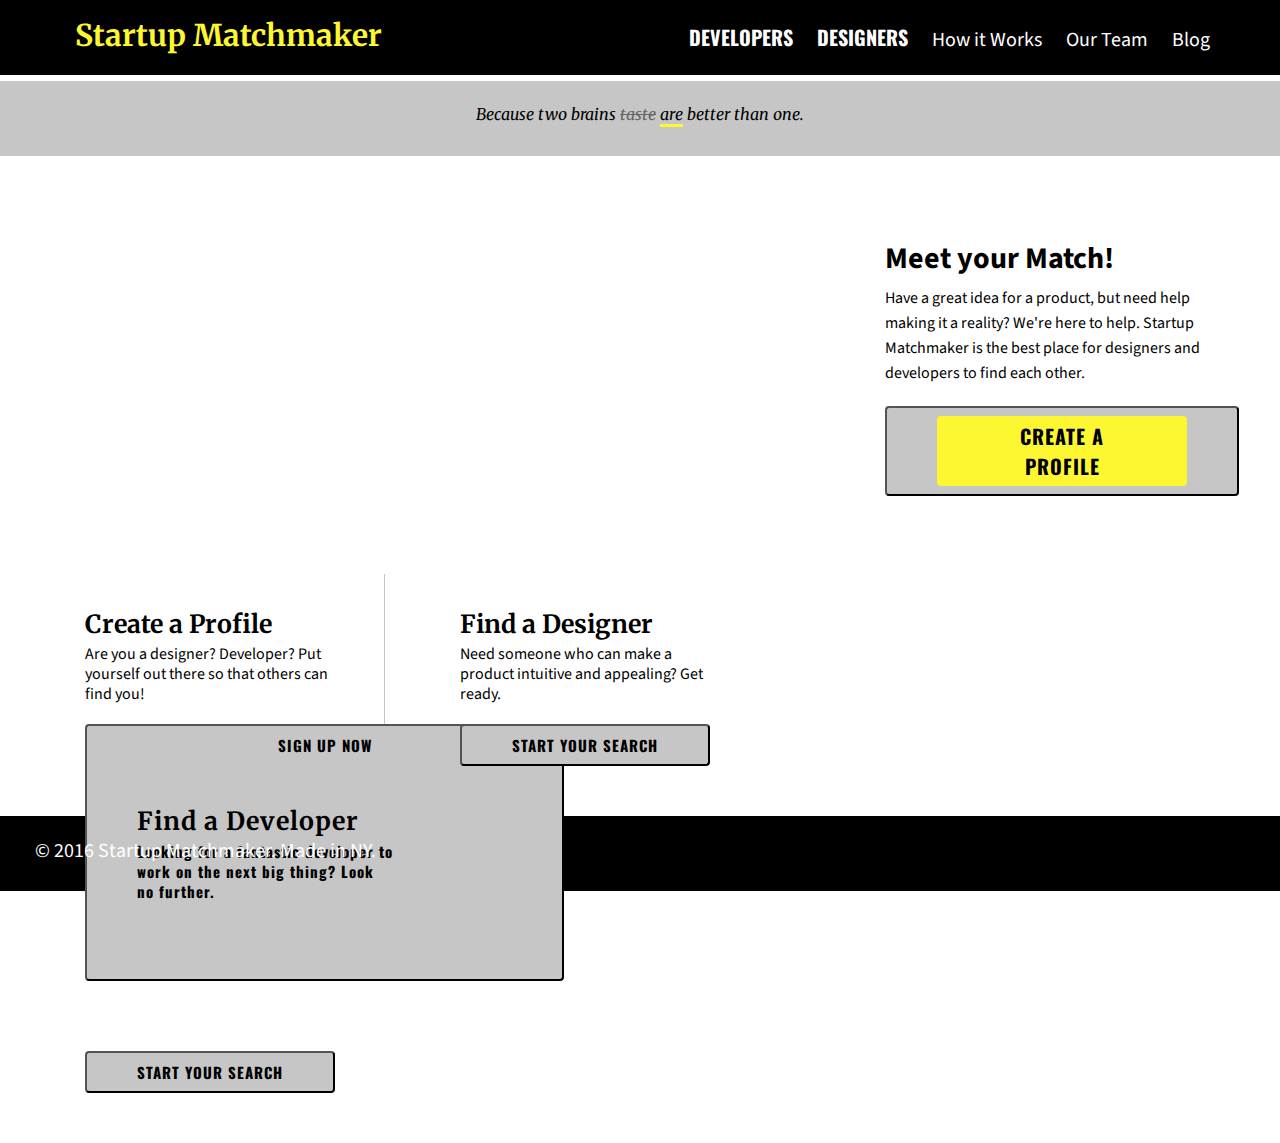
==== Index.html @ 335f606e "Need Help. (Will revise at office hours-or class?)" ====
<!DOCTYPE html>
<html>
<head>
	<meta name="Title" content="Startup Matchmaker"/>
	<meta name="Keywords" content="matchmaker"/>
	<meta name="Author" content="Kelley Vaughn-Kauffman"/>
	
	<title>Startup Matchmaker</title>
	
	<link type="text/css" rel="stylesheet" href="css/normalize.css"/>
	<link type="text/css" rel="stylesheet" href="css/reset.css"/>
	<link href='https://fonts.googleapis.com/css?family=Source+Sans+Pro:400,700' rel='stylesheet' type='text/css'>
	<link href='https://fonts.googleapis.com/css?family=Merriweather:700,700italic' rel='stylesheet' type='text/css'>
	<link href='https://fonts.googleapis.com/css?family=Oswald:700' rel='stylesheet' type='text/css'>
	<link type="text/css" rel="stylesheet" href="css/style.css"/>
</head>

<body>
	<div class="homepage">
	<header>
		<div class="logo">Startup Matchmaker</div>
		<nav>
 		<div class="nav_container">
 			<ul>
 				<li class="navs_bold"><a href="pages/developers.html">DEVELOPERS</a></li>
 				<li class="navs_bold"><a href="pages/designers.html">DESIGNERS</a></li>
 				<li class="navs_normal"><a href="pages/how_it_works.html">How it Works</a></li>
 				<li class="navs_normal"><a href="pages/our_team.html">Our Team</a></li>
 				<li class="navs_normal"><a href="pages/blog.html">Blog</a></li>
 			</ul>
 		</div>
 	</header>

 	<div class="yellow_line"></div>
		<div class="tagline">Because two brains <span id="taste">taste</span> <span id="are">are</span> better than one.</div>

<div class="middle_section">
		<div class="meet_your_match">
		<h2>Meet your Match!</h2>
		Have a great idea for a product, but need help<br/> making it a reality? We're here to help. Startup<br/> Matchmaker is the best place for designers and developers to find each other. 
		<button><div class="create_profile">CREATE A PROFILE</div></button>
		</div>
</div>

	
		<!-- <div class="three-col-box-1">
			<p>Create a Profile</p>
			Are you a designer? Developer? Put<br/> yourself out there so that others can<br/> find you!
			<br/>
				<button><div id="signup">SIGN UP NOW</div>
				</button>

		<div class="three-col-box-2">
			<p>Find a Developer</p>
			Looking for a fantastic developer to<br/> work on the next big thing? Look<br/> no further.
			<br/>
				<button><div id="start-search">START YOUR SEARCH</button></div>

		<div class="three-col-box-3">
			<p>Find a Designer</p>
			Need someone who can make a<br/> product intuitive and appealing? Get<br/> ready.
			<br/>
				<button><div id="start-search">START YOUR SEARCH</button></div> -->

<div class="3boxes">
		<div class="box1">
		<p>Create a Profile</p>
		Are you a designer? Developer? Put<br/> yourself out there so that others can<br/> find you!
		<br/>
		<button><div id="signup" href="">SIGN UP NOW</div>

		<div class="box2">
		<p>Find a Developer</p>
		Looking for a fantastic developer to<br/> work on the next big thing? Look<br/> no further.
		<br/>
		<button>START YOUR SEARCH</button>
		</div>

		<div class="box3">
		<p>Find a Designer</p>
		Need someone who can make a<br/> product intuitive and appealing? Get<br/> ready.
		<br/>
		<button>START YOUR SEARCH</button>
		</div>
</div>

<br/>
<footer>&copy; 2016 Startup Matchmaker. Made in NY.</footer>
</body>
</html>
---- css/style.css ----
/*
Project Name: Startup Matchmaker
Author: Kelley Vaughn-Kauffman
Developer @GA in NYC
*/


/******************************************
/* SETUP
/*******************************************/

/* Box Model Hack */
* {
     -moz-box-sizing: border-box; /* Firexfox */
     -webkit-box-sizing: border-box; /* Safari/Chrome/iOS/Android */
     box-sizing: border-box; /* IE */
}

/* Clear fix hack */
.clearfix:after {
     content: ".";
     display: block;
     clear: both;
     visibility: hidden;
     line-height: 0;
     height: 0;
}

.clear {
  clear: both;
}

.fl {
  float: right;
}

.fl {
  float: left;
}

/******************************************
/* ADDITIONAL STYLES
/*******************************************/

.background_color {
  color: #fff;
}

/* HEADER */
  
html {
  text-align: center;
  font-family: 'Source Sans Pro', sans-serif;
}

a {
  text-decoration: none;
  color: white;
}

  a:link {
      color: white;
      text-decoration: none;
  }
  a:hover {
      color: #fdf731;
      text-decoration: none;
  }
  a:visited {
      color: white;
      text-decoration: none;
  }

header {
    width: 100%;
    background-color: #000;
    height: 75px;
    display: inline-block;
}

.logo {
  font-family: merriweather;
  font-size: 30px;
  font-weight: bold;
  color: #fdf731;
  padding-left: 75px;
  padding-top: 20px;
  padding-bottom: 20px;
  float: left;
  text-decoration: none;
}

.nav_container {
  display: inline-block;
  text-align: right;
  color: white;
  font-size: 20px;
  float: right;
  width: 700px;
  padding-right: 50px;
  padding-top: 27px;
  text-decoration: none;
}

a:hover {
  color: #fdf731;
}


#blog {
  background-color: #666666;
  padding: 5px 10px 5px 10px;
}
#designers {
  background-color: #666666;
  padding: 5px 10px 5px 10px;
}
#developers {
  background-color: #666666;
  padding: 5px 10px 5px 10px;
}
#how_it_works {
  background-color: #666666;
  padding: 5px 10px 5px 10px;
}
#our_team {
  background-color: #666666;
  padding: 5px 10px 5px 10px;
}

.navs_bold {
  font-family: oswald;
  font-weight: bold;
  display: inline-block;
  margin-right: 20px;
}

.navs_normal {
  font-family: 'Source Sans Pro', sans-serif;
  font-weight: normal;
  display: inline-block;
  margin-right: 20px;
}

.yellow_line {
  width: 100%;
  height: 8px;
  border-color: #fdf731;
  margin-top: -5px;
}

.tagline {
  width: 100%;
  height: 75px;
  background-color: #c6c6c6;
  color: #000;
  font-family: merriweather;
  font-size: 25px
  font-weight: bold;
  font-style: italic;
  padding-top: 25px;
  box-sizing: 1px 1px 1px #666666;
}
#taste {
  color: #666666;
  text-decoration: line-through;
 }
 #are {
  text-decoration: none;
  border-bottom: 3px;
  border-color: #fdf731;
  border-style: solid;
}

/* MID-SECTION */

.middle_section {
  box-shadow: 5px black;
  background: url('../images/coworking.jpg');
  background-repeat: no-repeat;
  width: 100%;
  height: 400px;
  display: inline-block;
  background-size: cover;
  background-position: center;
}

.meet_your_match {
  width: 400px;
  height: 300px;
  float: right;
  padding: 40px 40px 50px 40px;
  margin-top: 50px;
  margin-right: 35px;
  margin-bottom: 20px;
  background-color: rgba(255,255,255,.85);
  text-align: left;
  line-height: 25px;
}

.create_profile {
  width: 250px;
  font-family: 'oswald', sans-serif;
  font-size: 20px;
  font-weight: bold;
  background-color: #fdf731;
  padding: 5px 50px 5px 50px;
  border-radius: 4px;
  letter-spacing: 1px;
  text-align: center;
}

h2 {
  font-family: 'Source Sans Pro', sans-serif;
  font-weight: bold;
  font-size: 30px;
  padding-bottom: 15px;
}

.box {
  height: 300px;
  color: black;
  font-family: 'Source Sans Pro', sans-serif;
  font-weight: 400;
  font-size: 20px;
}

p {
  font-family: merriweather;
  font-weight: bold;
  font-size: 25px;
  padding-bottom: 10px;
  text-align: left;
}
 
 button {
  text-align: center;
  font-family: 'Oswald', sans-serif;
  font-size: 15px;
  font-weight: 700;
  background-color: #c6c6c6;
  padding: 8px 50px 8px 50px;
  border-radius: 4px;
  margin-top: 20px;
  margin-bottom: 50px;
  letter-spacing: 1px;
}

button:active {
  background-color: #666;
}

#signup {
  padding-right: 15px;
  padding-left: 15px;
}

vertical_2 {
  border-right: 1px solid #c6c6c6;
  height: 200px;
  margin-top: 15px;
  line-height: 20px;
}

.box1 {
  padding-top: 40px;
  width: 300px;
  float: left;
  margin-left: 85px;
  margin-right: 75px;
  text-align: left;
  border-right: 1px solid #c6c6c6;
  height: 200px;
  margin-top: 15px;
  line-height: 20px;
}

.box2 {
  padding-top: 40px;
  width: 300px;
  float: left;
  margin-right: 75px;
  text-align: left;
  border-right: 1px solid #c6c6c6;
  height: 200px;
  margin-top: 15px;
  line-height: 20px;
}

.box3 {
  padding-top: 55px;
  width: 300px;
  float: left;  
  text-align: left;
  line-height: 20px;
}
 
footer {
  height: 75px;
  width: 100%;
  background-color: black;
  color: white;
  font-size: 20px;
  font-family: 'Source Sans Pro', sans-serif;
  text-align: left;
  padding-left: 35px;
  padding-top: 25px;
  margin-top: 10px;
  clear: both;
}

  /* Dev_Grid */

  .user_1 {
    float: left;
    border: solid;
    border-color: white;
    border-width: 5px;
    background-color: #c6c6c6;
    width: 250px;
    height: 450px;
    margin: 25px;
  }
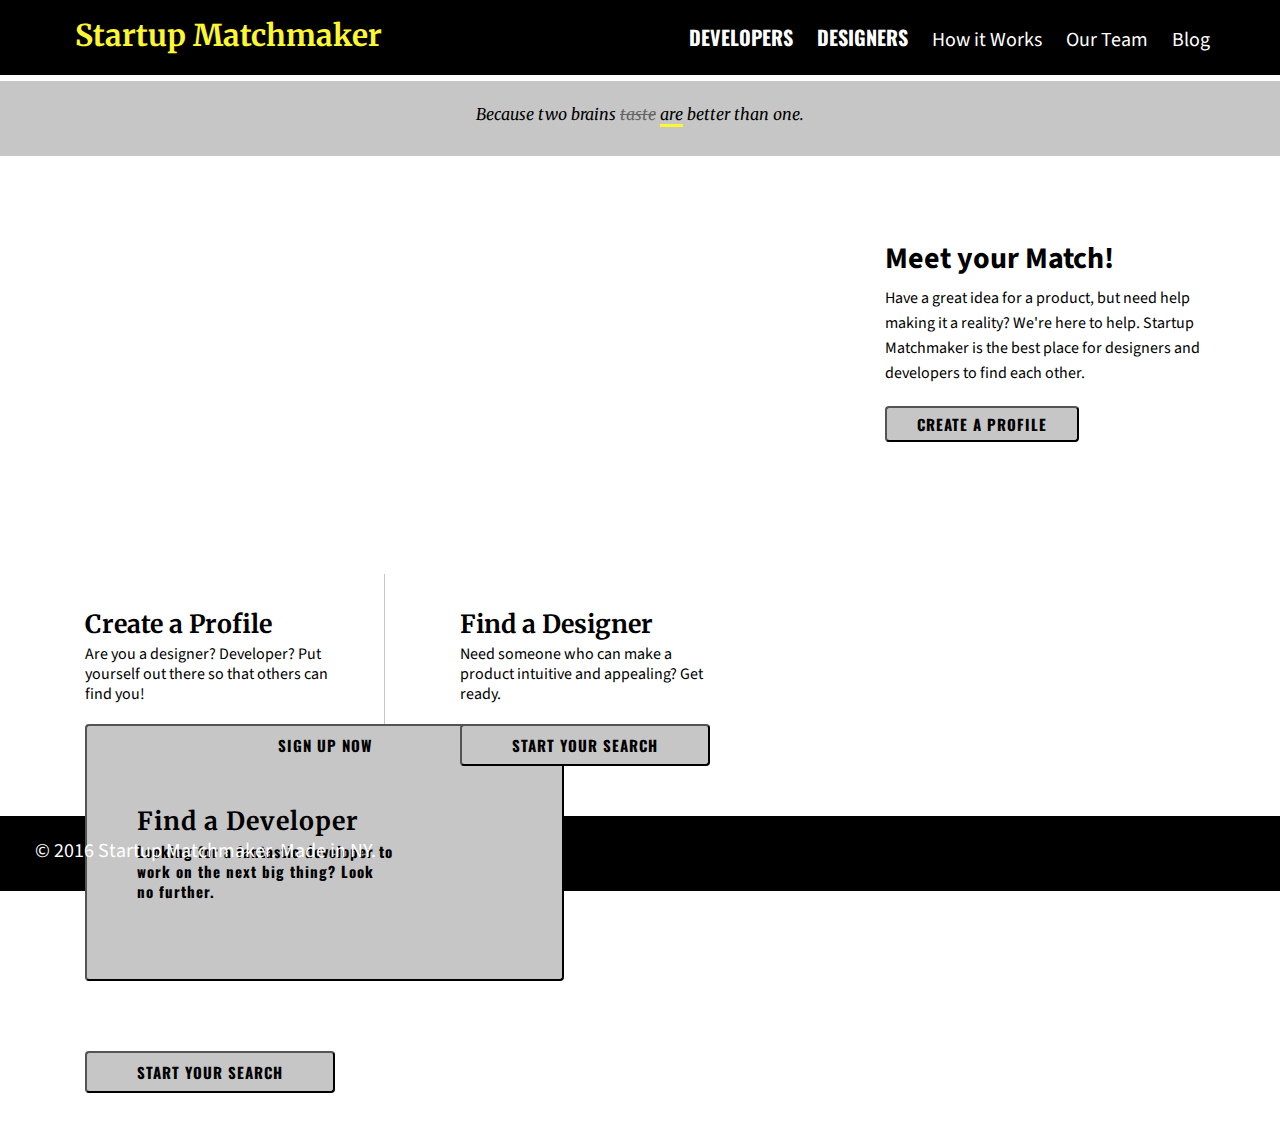
==== commit 6ac63e92: "Link each page (an attempt. need help)" ====
--- a/Index.html
+++ b/Index.html
@@ -19,7 +19,7 @@
 	<div class="homepage">
 	<header>
 		<div class="logo">Startup Matchmaker</div>
-		<nav>
+	<nav>
  		<div class="nav_container">
  			<ul>
  				<li class="navs_bold"><a href="pages/developers.html">DEVELOPERS</a></li>
@@ -38,7 +38,7 @@
 		<div class="meet_your_match">
 		<h2>Meet your Match!</h2>
 		Have a great idea for a product, but need help<br/> making it a reality? We're here to help. Startup<br/> Matchmaker is the best place for designers and developers to find each other. 
-		<button><div class="create_profile">CREATE A PROFILE</div></button>
+		<button class="create_profile">CREATE A PROFILE</button>
 		</div>
 </div>
 
--- a/css/style.css
+++ b/css/style.css
@@ -106,7 +106,6 @@
   color: #fdf731;
 }
 
-
 #blog {
   background-color: #666666;
   padding: 5px 10px 5px 10px;
@@ -199,15 +198,7 @@
 }
 
 .create_profile {
-  width: 250px;
-  font-family: 'oswald', sans-serif;
-  font-size: 20px;
-  font-weight: bold;
-  background-color: #fdf731;
-  padding: 5px 50px 5px 50px;
-  border-radius: 4px;
-  letter-spacing: 1px;
-  text-align: center;
+  padding: 5px 30px 5px 30px;
 }
 
 h2 {
@@ -309,19 +300,6 @@
   clear: both;
 }
 
-  /* Dev_Grid */
-
-  .user_1 {
-    float: left;
-    border: solid;
-    border-color: white;
-    border-width: 5px;
-    background-color: #c6c6c6;
-    width: 250px;
-    height: 450px;
-    margin: 25px;
-  }
-
-
-
-
+
+
+
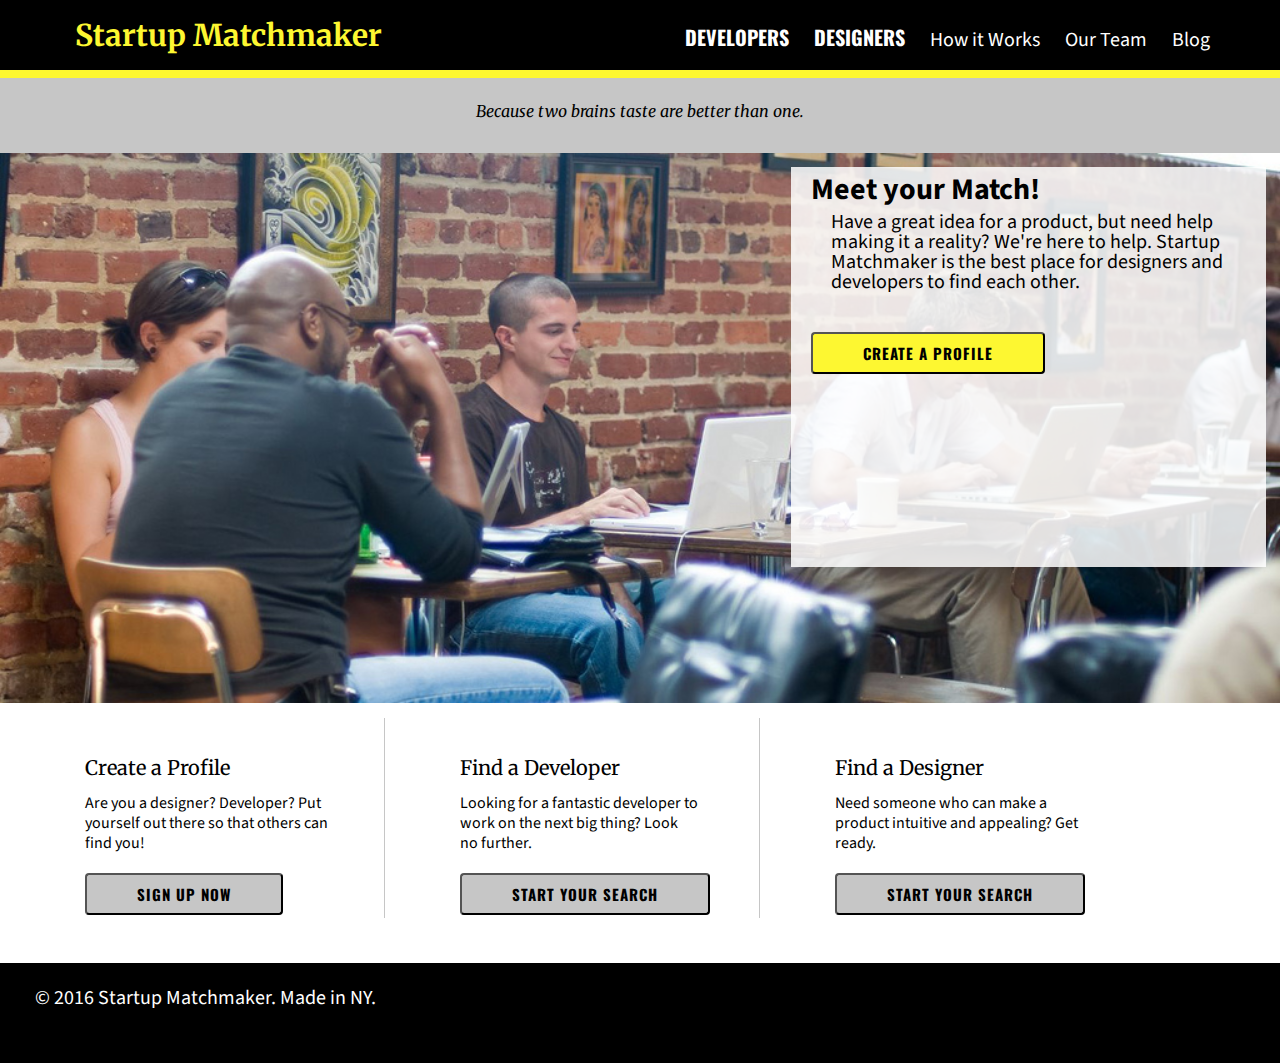
==== commit b6226ea1: "Completed more of the landing page - added other pages" ====
--- a/Index.html
+++ b/Index.html
@@ -1,90 +1,72 @@
-  <!DOCTYPE html>
+    <!DOCTYPE html>
 <html>
 <head>
 	<meta name="Title" content="Startup Matchmaker"/>
 	<meta name="Keywords" content="matchmaker"/>
 	<meta name="Author" content="Kelley Vaughn-Kauffman"/>
-	
 	<title>Startup Matchmaker</title>
-	
-	<link type="text/css" rel="stylesheet" href="css/normalize.css"/>
+	<!-- <link type="text/css" rel="stylesheet" href="css/normalize.css"/> -->
 	<link type="text/css" rel="stylesheet" href="css/reset.css"/>
 	<link href='https://fonts.googleapis.com/css?family=Source+Sans+Pro:400,700' rel='stylesheet' type='text/css'>
 	<link href='https://fonts.googleapis.com/css?family=Merriweather:700,700italic' rel='stylesheet' type='text/css'>
 	<link href='https://fonts.googleapis.com/css?family=Oswald:700' rel='stylesheet' type='text/css'>
 	<link type="text/css" rel="stylesheet" href="css/style.css"/>
 </head>
+<body>
 
-<body>
-	<div class="homepage">
-	<header>
+	
+	<header class="nav_header">
 		<div class="logo">Startup Matchmaker</div>
-	<nav>
- 		<div class="nav_container">
+ 		<nav class="nav_container">
  			<ul>
- 				<li class="navs_bold"><a href="pages/developers.html">DEVELOPERS</a></li>
- 				<li class="navs_bold"><a href="pages/designers.html">DESIGNERS</a></li>
- 				<li class="navs_normal"><a href="pages/how_it_works.html">How it Works</a></li>
- 				<li class="navs_normal"><a href="pages/our_team.html">Our Team</a></li>
- 				<li class="navs_normal"><a href="pages/blog.html">Blog</a></li>
+ 				<li class="navs_bold"><a class="nav_aTags" href="pages/developers.html">DEVELOPERS</a></li>
+ 				<li class="navs_bold"><a class="nav_aTags" href="pages/designers.html">DESIGNERS</a></li>
+ 				<li class="navs_normal"><a class="nav_aTags" href="pages/how_it_works.html">How it Works</a></li>
+ 				<li class="navs_normal"><a class="nav_aTags" href="pages/our_team.html">Our Team</a></li>
+ 				<li class="navs_normal"><a class="nav_aTags" href="pages/blog.html">Blog</a></li>
  			</ul>
- 		</div>
+ 		</nav>
  	</header>
 
- 	<div class="yellow_line"></div>
+<div class="yellow_line"></div>
 		<div class="tagline">Because two brains <span id="taste">taste</span> <span id="are">are</span> better than one.</div>
 
-<div class="middle_section">
-		<div class="meet_your_match">
-		<h2>Meet your Match!</h2>
-		Have a great idea for a product, but need help<br/> making it a reality? We're here to help. Startup<br/> Matchmaker is the best place for designers and developers to find each other. 
-		<button class="create_profile">CREATE A PROFILE</button>
-		</div>
-</div>
+	<div class="middle_section">
+		<div class="mid-content">
+			<p class="meet_your_match">Meet your Match!</p>
+			<p class="description">Have a great idea for a product, but need help making it a reality? We're here to help. Startup Matchmaker is the best place for designers and developers to find each other.</p>
+			<button class="create_a_profile">CREATE A PROFILE</button>
+		</div>	
+	</div>
 
-	
-		<!-- <div class="three-col-box-1">
-			<p>Create a Profile</p>
-			Are you a designer? Developer? Put<br/> yourself out there so that others can<br/> find you!
-			<br/>
-				<button><div id="signup">SIGN UP NOW</div>
-				</button>
-
-		<div class="three-col-box-2">
-			<p>Find a Developer</p>
-			Looking for a fantastic developer to<br/> work on the next big thing? Look<br/> no further.
-			<br/>
-				<button><div id="start-search">START YOUR SEARCH</button></div>
-
-		<div class="three-col-box-3">
-			<p>Find a Designer</p>
-			Need someone who can make a<br/> product intuitive and appealing? Get<br/> ready.
-			<br/>
-				<button><div id="start-search">START YOUR SEARCH</button></div> -->
-
-<div class="3boxes">
-		<div class="box1">
-		<p>Create a Profile</p>
-		Are you a designer? Developer? Put<br/> yourself out there so that others can<br/> find you!
-		<br/>
-		<button><div id="signup" href="">SIGN UP NOW</div>
+	<div class="bottom-section">
+		<div class="box1">  
+			<p class="box-title">Create a Profile</p>
+			<p class="box-content">Are you a designer? Developer? Put<br/> yourself out there so that others can<br/> find you!
+			<br/></p>
+			<button class="box-button">SIGN UP NOW</button></div>
 
 		<div class="box2">
-		<p>Find a Developer</p>
-		Looking for a fantastic developer to<br/> work on the next big thing? Look<br/> no further.
-		<br/>
-		<button>START YOUR SEARCH</button>
+			<p class="box-title">Find a Developer</p>
+			<p class="box-content">Looking for a fantastic developer to<br/> work on the next big thing? Look<br/> no further.
+			<br/></p>
+			<button class="box-button">START YOUR SEARCH</button>
 		</div>
 
-		<div class="box3">
-		<p>Find a Designer</p>
-		Need someone who can make a<br/> product intuitive and appealing? Get<br/> ready.
-		<br/>
-		<button>START YOUR SEARCH</button>
+	<div class="box3">
+			<p class="box-title">Find a Designer</p>
+			<p class="box-content">Need someone who can make a<br/> product intuitive and appealing? Get<br/> ready.
+			<br/></p>
+			<button class="box-button">START YOUR SEARCH</button>
 		</div>
-</div>
+	</div>
 
-<br/>
-<footer>&copy; 2016 Startup Matchmaker. Made in NY.</footer>
+	<footer class="footer">
+		<p class="footer-content">&copy; 2016 Startup Matchmaker. Made in NY.</p>
+	</footer>
+<script type="text/javascript">
+document.getElementById('signup').onclick = function(){
+	window.alert('Not taking sign ups yet');
+</script>
 </body>
 </html>--- a/css/style.css
+++ b/css/style.css
@@ -14,6 +14,7 @@
      -moz-box-sizing: border-box; /* Firexfox */
      -webkit-box-sizing: border-box; /* Safari/Chrome/iOS/Android */
      box-sizing: border-box; /* IE */
+    font-family: 'Source Sans Pro', sans-serif;
 }
 
 /* Clear fix hack */
@@ -48,12 +49,7 @@
 
 /* HEADER */
   
-html {
-  text-align: center;
-  font-family: 'Source Sans Pro', sans-serif;
-}
-
-a {
+.nav_aTags {
   text-decoration: none;
   color: white;
 }
@@ -71,11 +67,12 @@
       text-decoration: none;
   }
 
-header {
+.nav_header {
     width: 100%;
     background-color: #000;
     height: 75px;
-    display: inline-block;
+    /*display: inline-block;*/
+    border-bottom: 2px solid yellow;
 }
 
 .logo {
@@ -102,29 +99,8 @@
   text-decoration: none;
 }
 
-a:hover {
+.nav_aTags:hover {
   color: #fdf731;
-}
-
-#blog {
-  background-color: #666666;
-  padding: 5px 10px 5px 10px;
-}
-#designers {
-  background-color: #666666;
-  padding: 5px 10px 5px 10px;
-}
-#developers {
-  background-color: #666666;
-  padding: 5px 10px 5px 10px;
-}
-#how_it_works {
-  background-color: #666666;
-  padding: 5px 10px 5px 10px;
-}
-#our_team {
-  background-color: #666666;
-  padding: 5px 10px 5px 10px;
 }
 
 .navs_bold {
@@ -139,13 +115,6 @@
   font-weight: normal;
   display: inline-block;
   margin-right: 20px;
-}
-
-.yellow_line {
-  width: 100%;
-  height: 8px;
-  border-color: #fdf731;
-  margin-top: -5px;
 }
 
 .tagline {
@@ -159,21 +128,222 @@
   font-style: italic;
   padding-top: 25px;
   box-sizing: 1px 1px 1px #666666;
-}
-#taste {
+  text-align: center;
+}
+
+.yellow_line {
+  width: 100%;
+  height: 8px;
+  background-color: #fdf731;
+  margin-top: -5px;
+}
+
+.taste {
   color: #666666;
   text-decoration: line-through;
  }
- #are {
+ 
+.are {
   text-decoration: none;
   border-bottom: 3px;
   border-color: #fdf731;
   border-style: solid;
 }
 
-/* MID-SECTION */
+
+/******************************************
+/* middle section
+/*******************************************/
+
 
 .middle_section {
+  height: 550px;
+  width: 100%;
+  /*border: 1px solid red;*/
+  background: url('../images/coworking.jpg') center center no-repeat;
+  background-size: cover;  
+}
+
+.mid-content {
+  width: 475px;
+  height: 400px;
+  float: right;
+  background-color: rgba(255,255,255,.85);
+  margin: 14px 14px 0 0 ;
+  padding-top: 10px;
+  padding-right: 20px;
+  padding-bottom: 20px;
+  padding-left: 20px;
+}
+
+.meet_your_match {
+  font-family: 'Source Sans Pro', sans-serif;
+  /*padding: 40px 40px 50px 40px;*/
+/*  margin-top: 50px;
+  margin-right: 35px;
+  margin-bottom: 20px;*/
+    text-align: left;
+  line-height: 25px;
+  font-size: 30px;
+  font-weight: bold;
+}
+
+.description {
+  font-family: 'Source Sans Pro', sans-serif;
+  font-weight: light;
+  font-size: 20px;
+  padding-top: 10px;
+  padding-right: 20px;
+  padding-bottom: 20px;
+  padding-left: 20px;
+}
+
+.create_a_profile {
+  background-color: #fdf731;
+  text-align: center;
+  font-family: 'Oswald', sans-serif;
+  font-size: 15px;
+  font-weight: 700;
+ /* padding: 5px 50px 5px 50px;*/
+  border-radius: 4px;
+  letter-spacing: 1px;
+  /*margin-left: 20px;
+  margin-right: 15px;*/
+}
+
+
+/******************************************
+/* Columns
+/*******************************************/
+
+.bottom-section {
+  width: 100%;
+  height: 250px;
+}
+
+.box-title {
+  font-family: 'merriweather', bold;
+  font-size: 20px;
+  padding-bottom: 15px;
+  text-align: left;
+} 
+
+
+.box1 {
+  font-family: 'Source Sans Pro', sans-serif;
+  padding-top: 40px;
+  width: 33.33%;
+  height: 300px;
+  float: left;
+  margin-left: 85px;
+  margin-right: 75px;
+  text-align: left;
+  border-right: 1px solid #c6c6c6;
+  margin-top: 15px;
+  line-height: 20px;
+  margin: 2rem 0;
+}
+
+.box2 {
+  font-family: 'Source Sans Pro', sans-serif;
+  padding-top: 40px;
+  width: 33.33%;
+  height: 300px;
+  float: left;
+  margin-left: 85px;
+  margin-right: 75px;
+  text-align: left;
+  border-right: 1px solid #c6c6c6;
+  margin-top: 15px;
+  line-height: 20px;
+  margin: 2rem 0;
+}
+
+.box3 {
+  font-family: 'Source Sans Pro', sans-serif;
+  padding-top: 55px;
+  width: 33.33px;
+  float: right;  
+  text-align: left;
+  line-height: 20px;
+}
+
+button {
+  text-align: center;
+  font-family: 'Oswald', sans-serif;
+  font-size: 15px;
+  font-weight: 700;
+  background-color: #c6c6c6;
+  padding: 8px 50px 8px 50px;
+  border-radius: 4px;
+  margin-top: 20px;
+  margin-bottom: 50px;
+  letter-spacing: 1px;
+}
+button:active {
+  background-color: #666;
+}
+#signup {
+  padding-right: 15px;
+  padding-left: 15px;
+}
+.box1 {
+  padding-top: 40px;
+  width: 300px;
+  float: left;
+  margin-left: 85px;
+  margin-right: 75px;
+  text-align: left;
+  border-right: 1px solid #c6c6c6;
+  height: 200px;
+  margin-top: 15px;
+  line-height: 20px;
+}
+.box2 {
+  padding-top: 40px;
+  width: 300px;
+  float: left;
+  margin-right: 75px;
+  text-align: left;
+  border-right: 1px solid #c6c6c6;
+  height: 200px;
+  margin-top: 15px;
+  line-height: 20px;
+}
+.box3 {
+  padding-top: 55px;
+  width: 300px;
+  float: left;  
+  text-align: left;
+  line-height: 20px;
+}
+
+
+
+/******************************************
+/* Footer
+/*******************************************/
+
+
+.footer {
+  width: 100%;
+  height: 100px;
+  background-color: #000;
+}
+
+.footer-content {
+  color: white;
+  font-family: 'Source Sans Pro', sans-serif;
+  font-size: 20px;
+  text-align: left;
+  padding-left: 35px;
+  padding-top: 25px;
+  margin-top: 10px;
+}
+
+/* MID-SECTION 
+
+/*.middle_section {
   box-shadow: 5px black;
   background: url('../images/coworking.jpg');
   background-repeat: no-repeat;
@@ -298,8 +468,14 @@
   padding-top: 25px;
   margin-top: 10px;
   clear: both;
-}
-
-
-
-
+}*/
+
+
+
+
+
+
+
+
+
+
